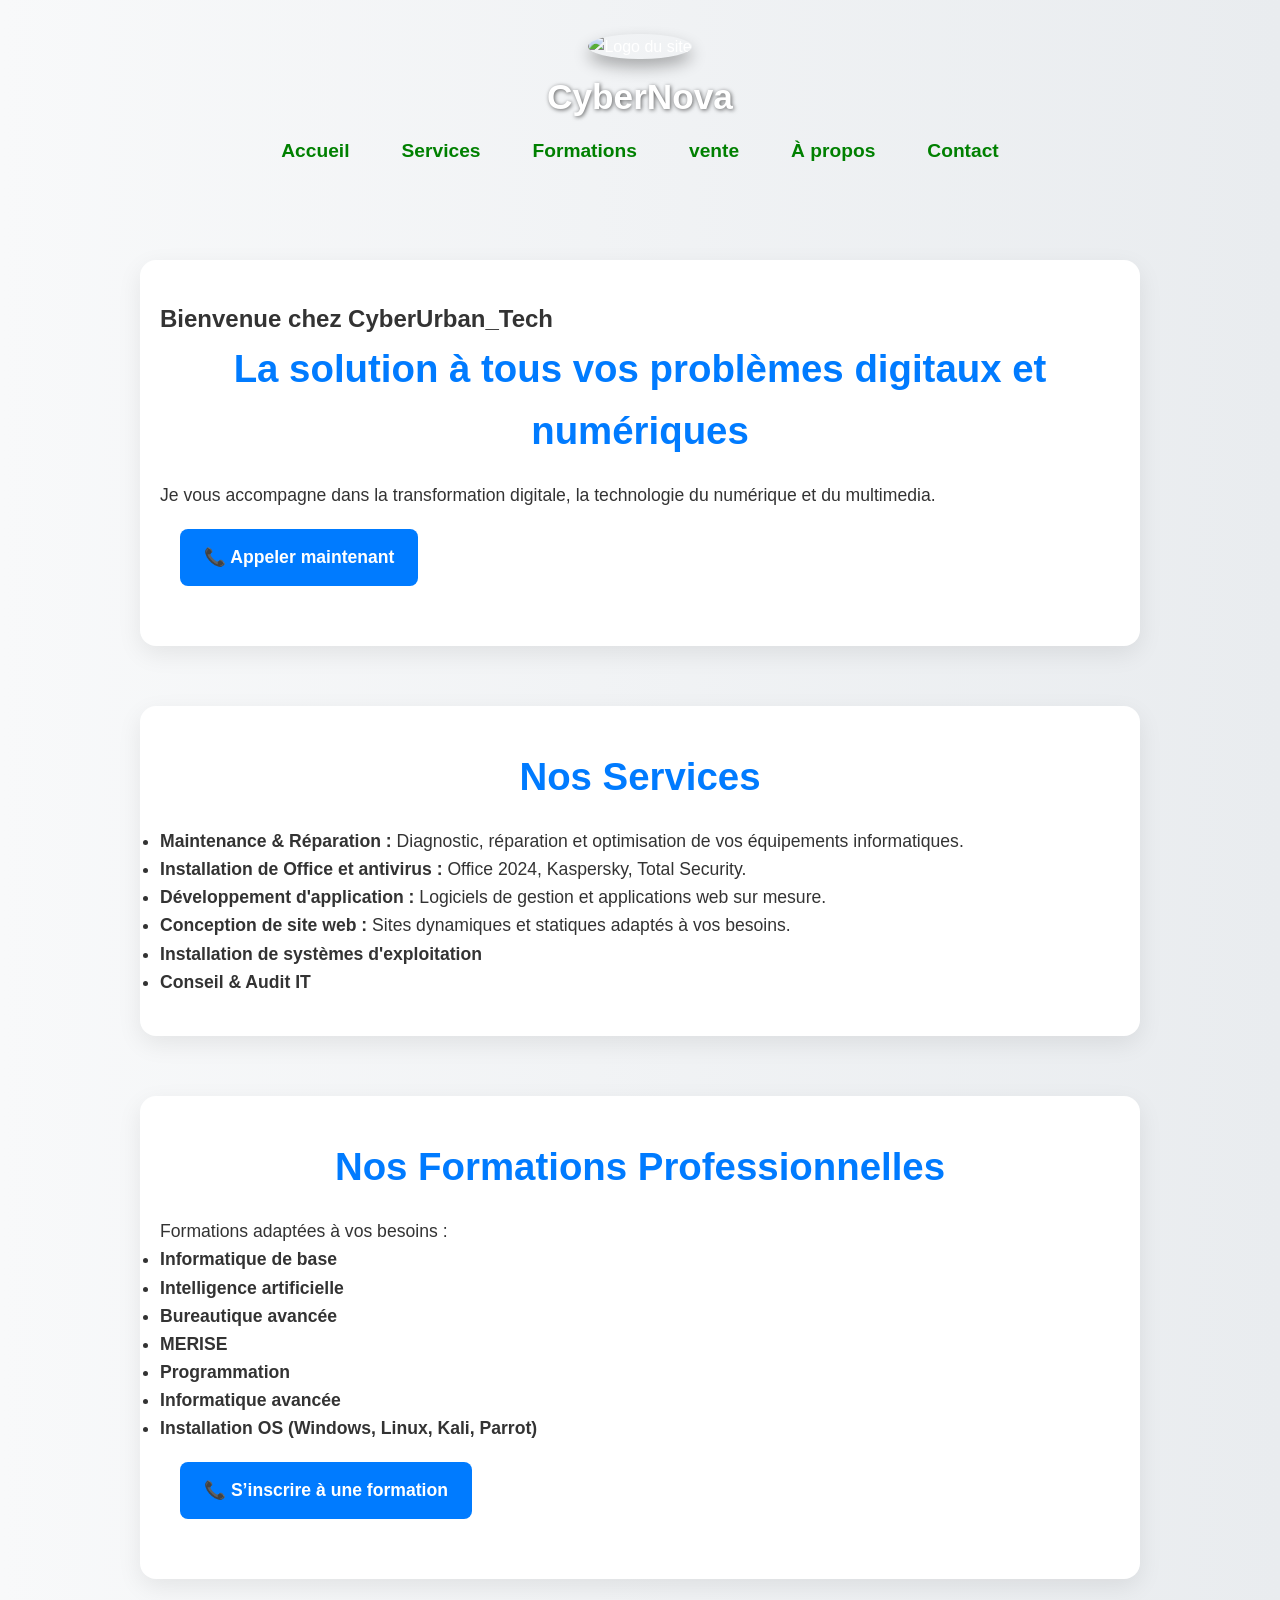
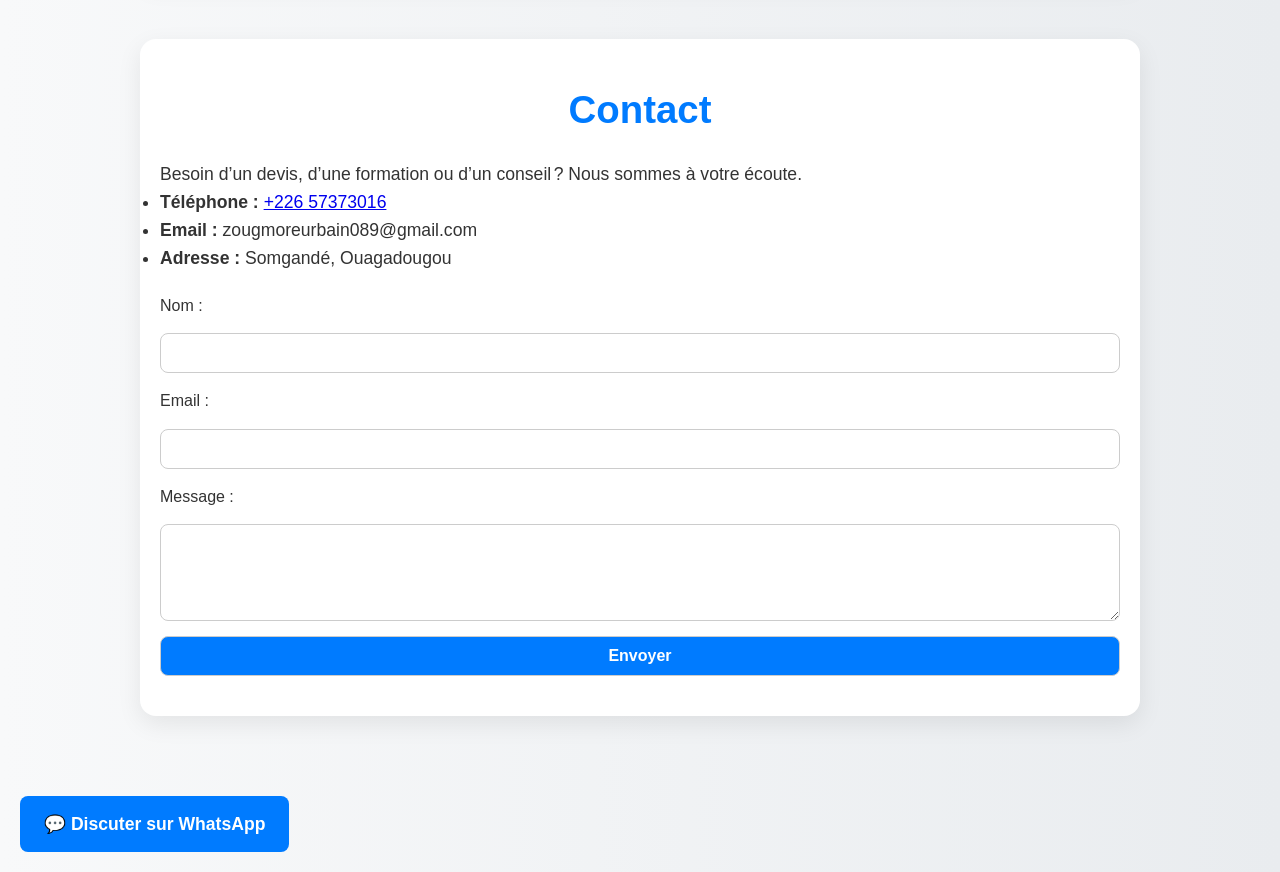
==== index.html @ 97cfc917 "Add files via upload" ====
<!DOCTYPE html>
<html lang="fr">
<head>
  <meta charset="UTF-8">
  <meta name="viewport" content="width=device-width, initial-scale=1.0">
  <title>Bienvenue chez CyberUrban_Tech</title>
  <link rel="stylesheet" href="style.css">
</head>
<body>
<audio id="sonBienvenue" autoplay>
  <source src="audio/bienvenue.mp3" type="audio/mpeg">
</audio>

<audio id="sonClick">
  <source src="audio/click.mp3" type="audio/mpeg">
</audio>

  <header class="site-header">
    <div class="overlay"></div>
    <div class="content">
      <div class="logo">
        <img src=" images\logo\R.jpg   " alt="Logo du site">
      </div>
      <h1>CyberNova</h1>
      <nav>
        <ul class="nav-links">
          <li><a href="index.html">Accueil</a></li>
          <li><a href="service.html">Services</a></li>
          <li><a href="formation.html">Formations</a></li>
          <li><a href ="vente.html"> vente</a></li>
          <li><a href="pdg.html">À propos</a></li>
          <li><a href="contact.html">Contact</a></li>
        </ul>
        <div class="menu-toggle" onclick="toggleMenu()">☰</div>
      </nav>
    </div>
  </header>

  <section class="pdg-presentation" id="pdg">
    <h1>Bienvenue chez CyberUrban_Tech</h1>
    <h2>La solution à tous vos problèmes digitaux et numériques</h2>
    <p>Je vous accompagne dans la transformation digitale, la technologie du numérique et du multimedia.</p>
    <a href="tel:+22657373016" class="btn-appel">📞 Appeler maintenant</a>
  </section>

  <section id="services">
    <h2>Nos Services</h2>
    <ul>
      <li><strong>Maintenance & Réparation :</strong> Diagnostic, réparation et optimisation de vos équipements informatiques.</li>
      <li><strong>Installation de Office et antivirus :</strong> Office 2024, Kaspersky, Total Security.</li>
      <li><strong>Développement d'application :</strong> Logiciels de gestion et applications web sur mesure.</li>
      <li><strong>Conception de site web :</strong> Sites dynamiques et statiques adaptés à vos besoins.</li>
      <li><strong>Installation de systèmes d'exploitation</strong></li>
      <li><strong>Conseil & Audit IT</strong></li>
    </ul>
  </section>

  <section id="formations">
    <h2>Nos Formations Professionnelles</h2>
    <p>Formations adaptées à vos besoins :</p>
    <ul>
      <li><strong>Informatique de base</strong></li>
      <li><strong>Intelligence artificielle</strong></li>
      <li><strong>Bureautique avancée</strong></li>
      <li><strong>MERISE</strong></li>
      <li><strong>Programmation</strong></li>
      <li><strong>Informatique avancée</strong></li>
      <li><strong>Installation OS (Windows, Linux, Kali, Parrot)</strong></li>
    </ul>
    <a href="tel:+22664595809" class="btn-appel">📞 S’inscrire à une formation</a>
  </section>

  <section id="contact">
    <h2>Contact</h2>
    <p>Besoin d’un devis, d’une formation ou d’un conseil ? Nous sommes à votre écoute.</p>
    <ul>
      <li><strong>Téléphone :</strong> <a href="tel:+22657373016">+226 57373016</a></li>
      <li><strong>Email :</strong> zougmoreurbain089@gmail.com</li>
      <li><strong>Adresse :</strong> Somgandé, Ouagadougou</li>
    </ul>
    <form>
      <label for="nom">Nom :</label>
      <input type="text" id="nom" name="nom">

      <label for="email">Email :</label>
      <input type="email" id="email" name="email">

      <label for="message">Message :</label>
      <textarea id="message" name="message" rows="5"></textarea>

      <input type="submit" value="Envoyer">
    </form>
  </section>

  <a href="https://wa.me/22657373016" target="_blank" class="btn-whatsapp">💬 Discuter sur WhatsApp</a>

  <script>
    function toggleMenu() {
      document.querySelector('.nav-links').classList.toggle('active');
    }
  // 1. Menu responsive
  function toggleMenu() {
    const navLinks = document.querySelector('.nav-links');
    navLinks.classList.toggle('active');
  }

  // 2. Scroll doux vers les sections
  document.querySelectorAll('a[href^="#"]').forEach(anchor => {
    anchor.addEventListener('click', function(e) {
      e.preventDefault();
      const target = document.querySelector(this.getAttribute('href'));
      if (target) {
        target.scrollIntoView({ behavior: 'smooth' });
      }
    });
  });

  // 3. Confirmation d’envoi du formulaire
  const form = document.querySelector('form');
  form.addEventListener('submit', function(e) {
    e.preventDefault();
    alert("Merci pour votre message ! Nous vous répondrons bientôt.");
    form.reset();
  });

  // 4. Animation au scroll
  const sections = document.querySelectorAll('section');
  const observer = new IntersectionObserver(entries => {
    entries.forEach(entry => {
      if (entry.isIntersecting) {
        entry.target.classList.add('visible');
      }
    });
  }, { threshold: 0.2 });

  sections.forEach(section => {
    observer.observe(section);
  });

  // 5. Message de bienvenue automatique
  window.addEventListener('load', () => {
    setTimeout(() => {
      alert("Bienvenue chez CyberNova ! Explorez nos services et formations.");
    }, 1000);
  });
  document.querySelectorAll('.btn-appel, .btn-whatsapp').forEach(btn => {
  btn.addEventListener('click', () => {
    document.getElementById('sonClick').play();
  });
});

document.querySelectorAll('.btn-appel, .btn-whatsapp').forEach(btn => {
  btn.addEventListener('mouseenter', () => {
    document.getElementById('sonClick').play();
  });
});

</script>

  
</body>
</html>
---- style.css ----
/* RESET */
* {
  margin: 0;
  padding: 0;
  box-sizing: border-box;
}

body {
  font-family: 'Segoe UI', sans-serif;
  background: linear-gradient(to right, #f8f9fa, #e9ecef);
  color: #333;
  line-height: 1.6;
  overflow-x: hidden;
}

/* HEADER */
.site-header {
  position: relative;
  height: 200px; /* Réduction de la hauteur */
  background: url(" Urban_Tech\images\logo\1682349040472.jpg ") center/cover no-repeat;
  display: flex;
  align-items: center;
  justify-content: center;
  text-align: center;
  color: white;
  padding: 20px;
}

.overlay {
  position: absolute;
  top: 0;
  left: 0;
  width: 100%;
  height: 100%;
  background-color: rgba(3, 2, 44, 0.5).5).5);
}

.content {
  position: relative;
  z-index: 2;
  animation: fade-in 2s ease-out;
}

.logo img {
  width: 100px; /* Taille réduite du logo */
  border-radius: 50%;
  animation: zoomIn 2s ease-out;
  box-shadow: 0 8px 16px rgba(0,0,0,0.3);
  margin-bottom: 10px;
}

.site-header h1 {
  font-size: 2.2em; /* Taille réduite du titre */
  margin-bottom: 10px;
  text-shadow: 1px 1px 4px rgba(0,0,0,0.6);
}

/* NAVIGATION */
nav {
  margin-top: 10px;
}

.nav-links {
  list-style: none;
  display: flex;
  justify-content: center;
  gap: 20px;
  flex-wrap: wrap;
}

.nav-links li a {
  text-decoration: none;
  color:  green;
  font-weight: bold;
  font-size: 1.2em;
  padding: 10px 16px;
  border-radius: 8px;
  transition: background 0.3s ease;
}

.nav-links li a:hover {
  background-color: rgba(255,255,255,0.2);
}

.menu-toggle {
  display: none;
  font-size: 2em;
  cursor: pointer;
  color: white;
  margin-top: 10px;
}

/* Responsive menu */
@media (max-width: 768px) {
  .nav-links {
    display: none;
    flex-direction: column;
    background-color: rgba(0,0,0,0.7);
    padding: 20px;
    border-radius: 10px;
  }

  .nav-links.active {
    display: flex;
  }

  .menu-toggle {
    display: block;
  }

  .site-header {
    height: 200px;
  }

  .site-header h1 {
    font-size: 1.8em;
  }

  .logo img {
    width: 60px;
  }
}

/* SECTIONS */
section {
  max-width: 1000px;
  margin: 60px auto;
  padding: 40px 20px;
  background-color: white;
  border-radius: 16px;
  box-shadow: 0 8px 24px rgba(0,0,0,0.08);
  opacity: 0;
  transform: translateY(40px);
  transition: all 0.8s ease-out;
}

section.visible {
  opacity: 1;
  transform: translateY(0);
}

section h2 {
  font-size: 2.4em;
  color: #007BFF;
  margin-bottom: 20px;
  text-align: center;
}

section p, section li {
  font-size: 1.1em;
}

/* FORM */
form {
  display: flex;
  flex-direction: column;
  gap: 15px;
  margin-top: 20px;
}

input, textarea {
  padding: 10px;
  font-size: 1em;
  border-radius: 8px;
  border: 1px solid #ccc;
}

input[type="submit"] {
  background-color: #007BFF;
  color: white;
  font-weight: bold;
  cursor: pointer;
  transition: background 0.3s ease;
}

input[type="submit"]:hover {
  background-color: #0056b3;
}

/* BOUTONS */
.btn-appel, .btn-whatsapp {
  display: inline-block;
  margin: 20px;
  padding: 14px 24px;
  background-color: #007BFF;
  color: white;
  border-radius: 8px;
  text-decoration: none;
  font-size: 1.1em;
  font-weight: bold;
  transition: background-color 0.3s ease;
}

.btn-appel:hover, .btn-whatsapp:hover {
  background-color: #0056b3;
}

/* ANIMATIONS */
@keyframes fade-in {
  from { opacity: 0; transform: translateY(40px); }
  to { opacity: 1; transform: translateY(0); }
}

@keyframes zoomIn {
  from { transform: scale(0.5); opacity: 0; }
  to { transform: scale(1); opacity: 1; }
}
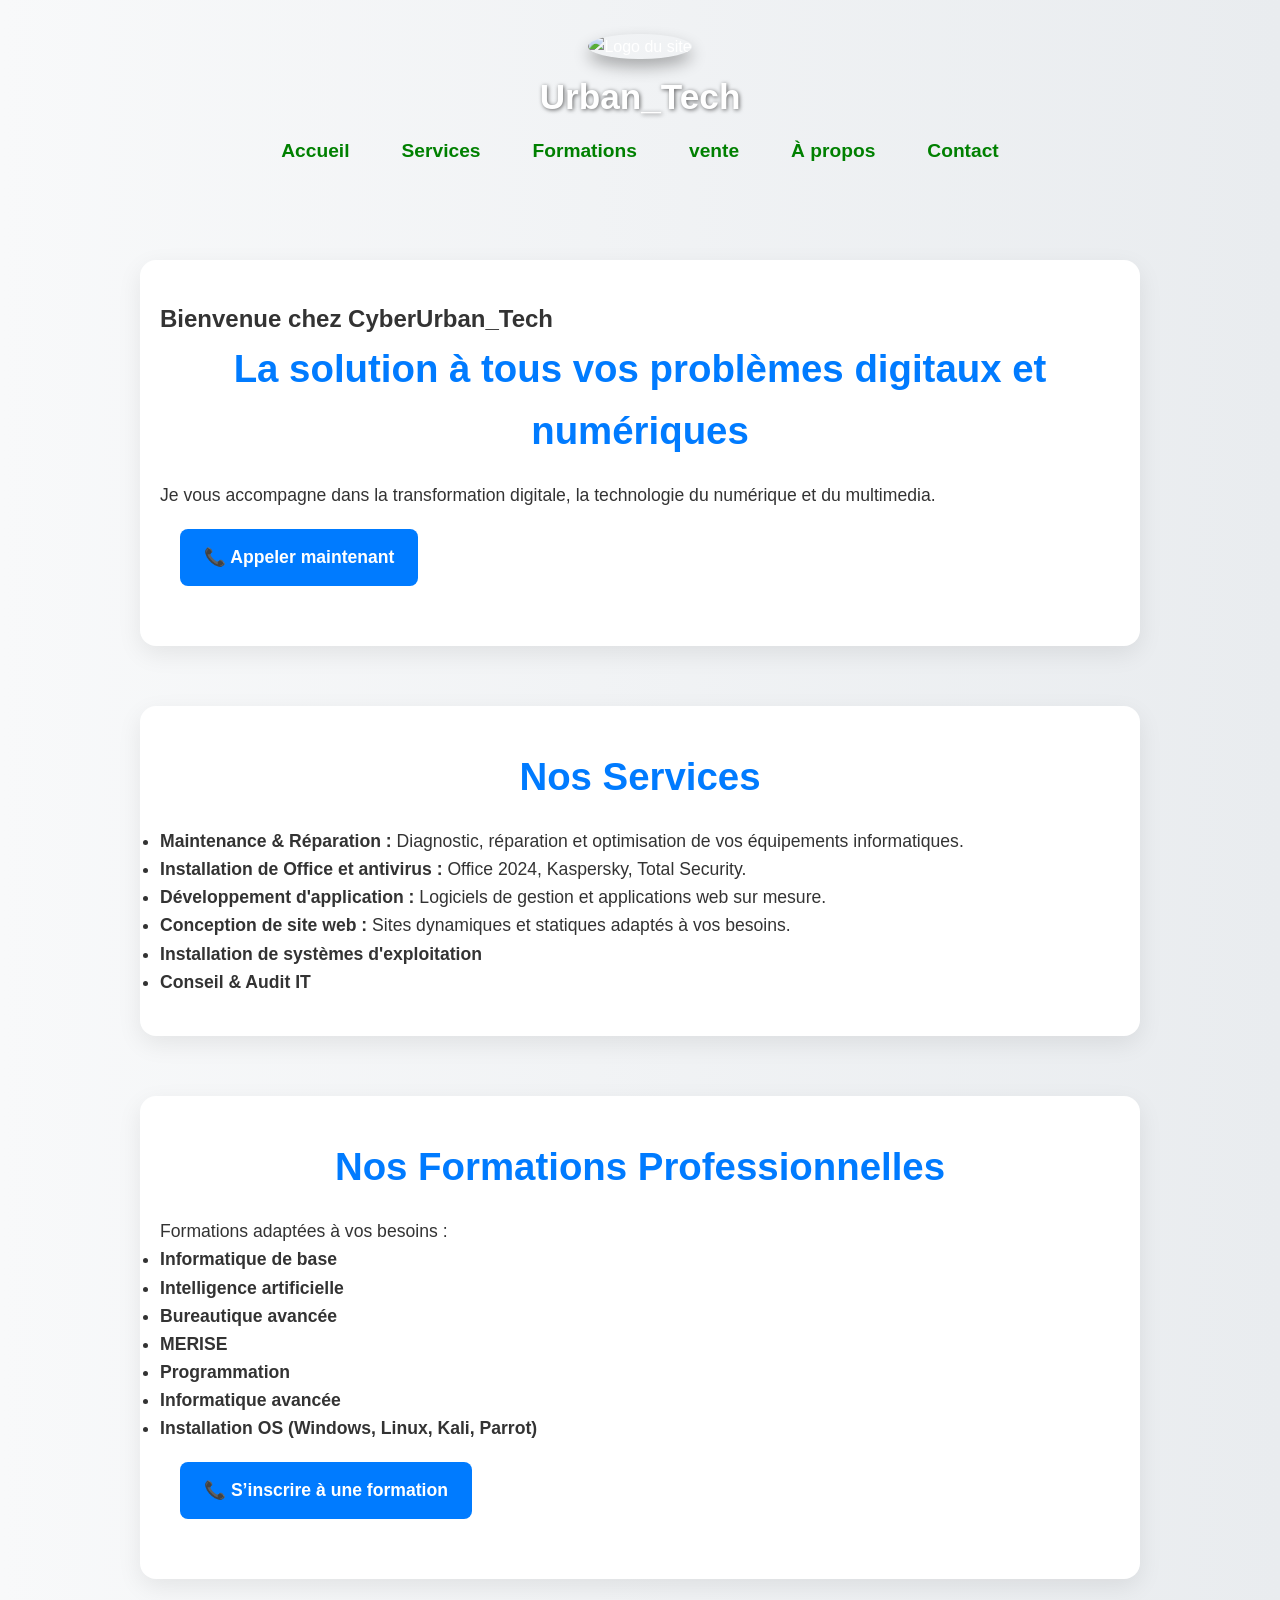
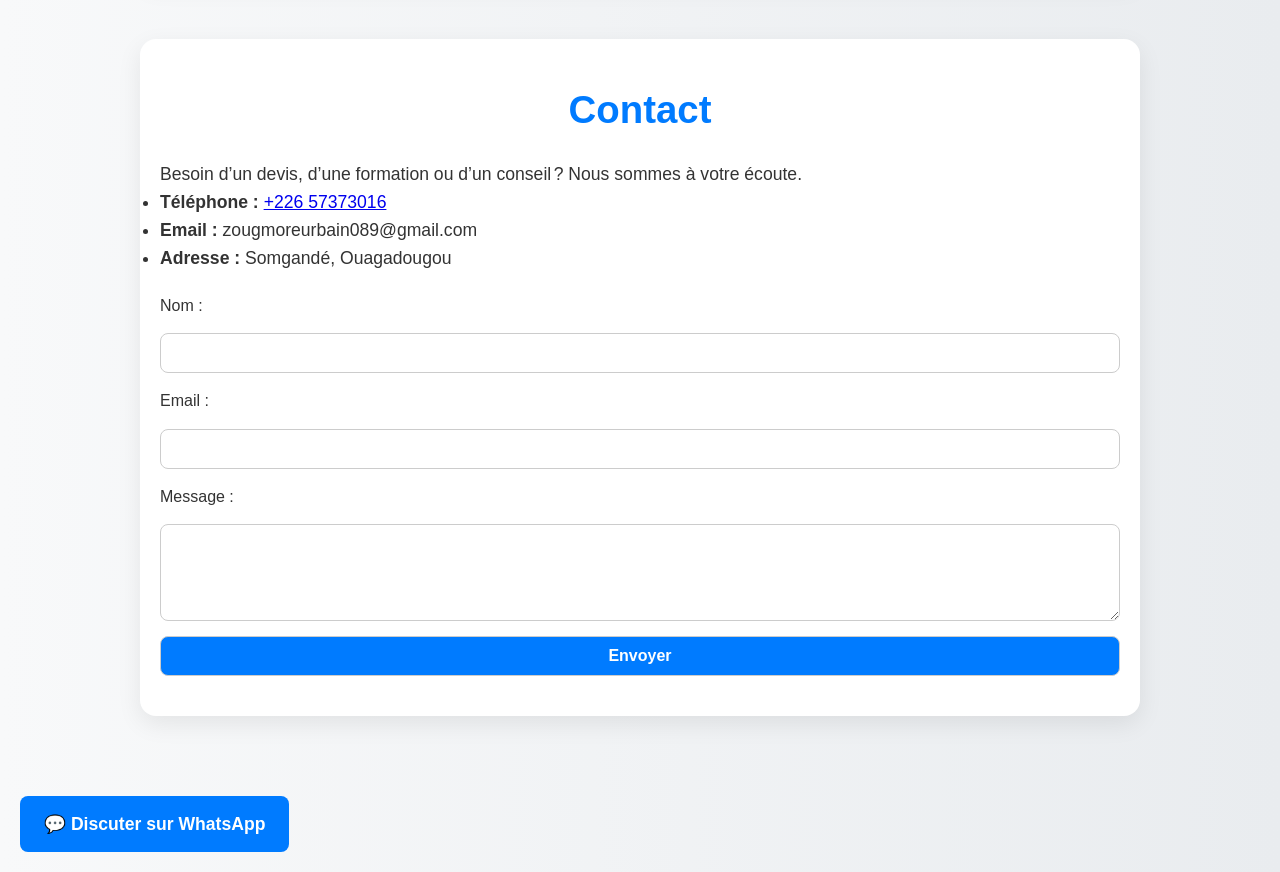
==== commit 38a0f525: "Update index.html" ====
--- a/index.html
+++ b/index.html
@@ -21,7 +21,7 @@
       <div class="logo">
         <img src=" images\logo\R.jpg   " alt="Logo du site">
       </div>
-      <h1>CyberNova</h1>
+      <h1>Urban_Tech</h1>
       <nav>
         <ul class="nav-links">
           <li><a href="index.html">Accueil</a></li>
@@ -160,3 +160,4 @@
   
 </body>
 </html>
+
